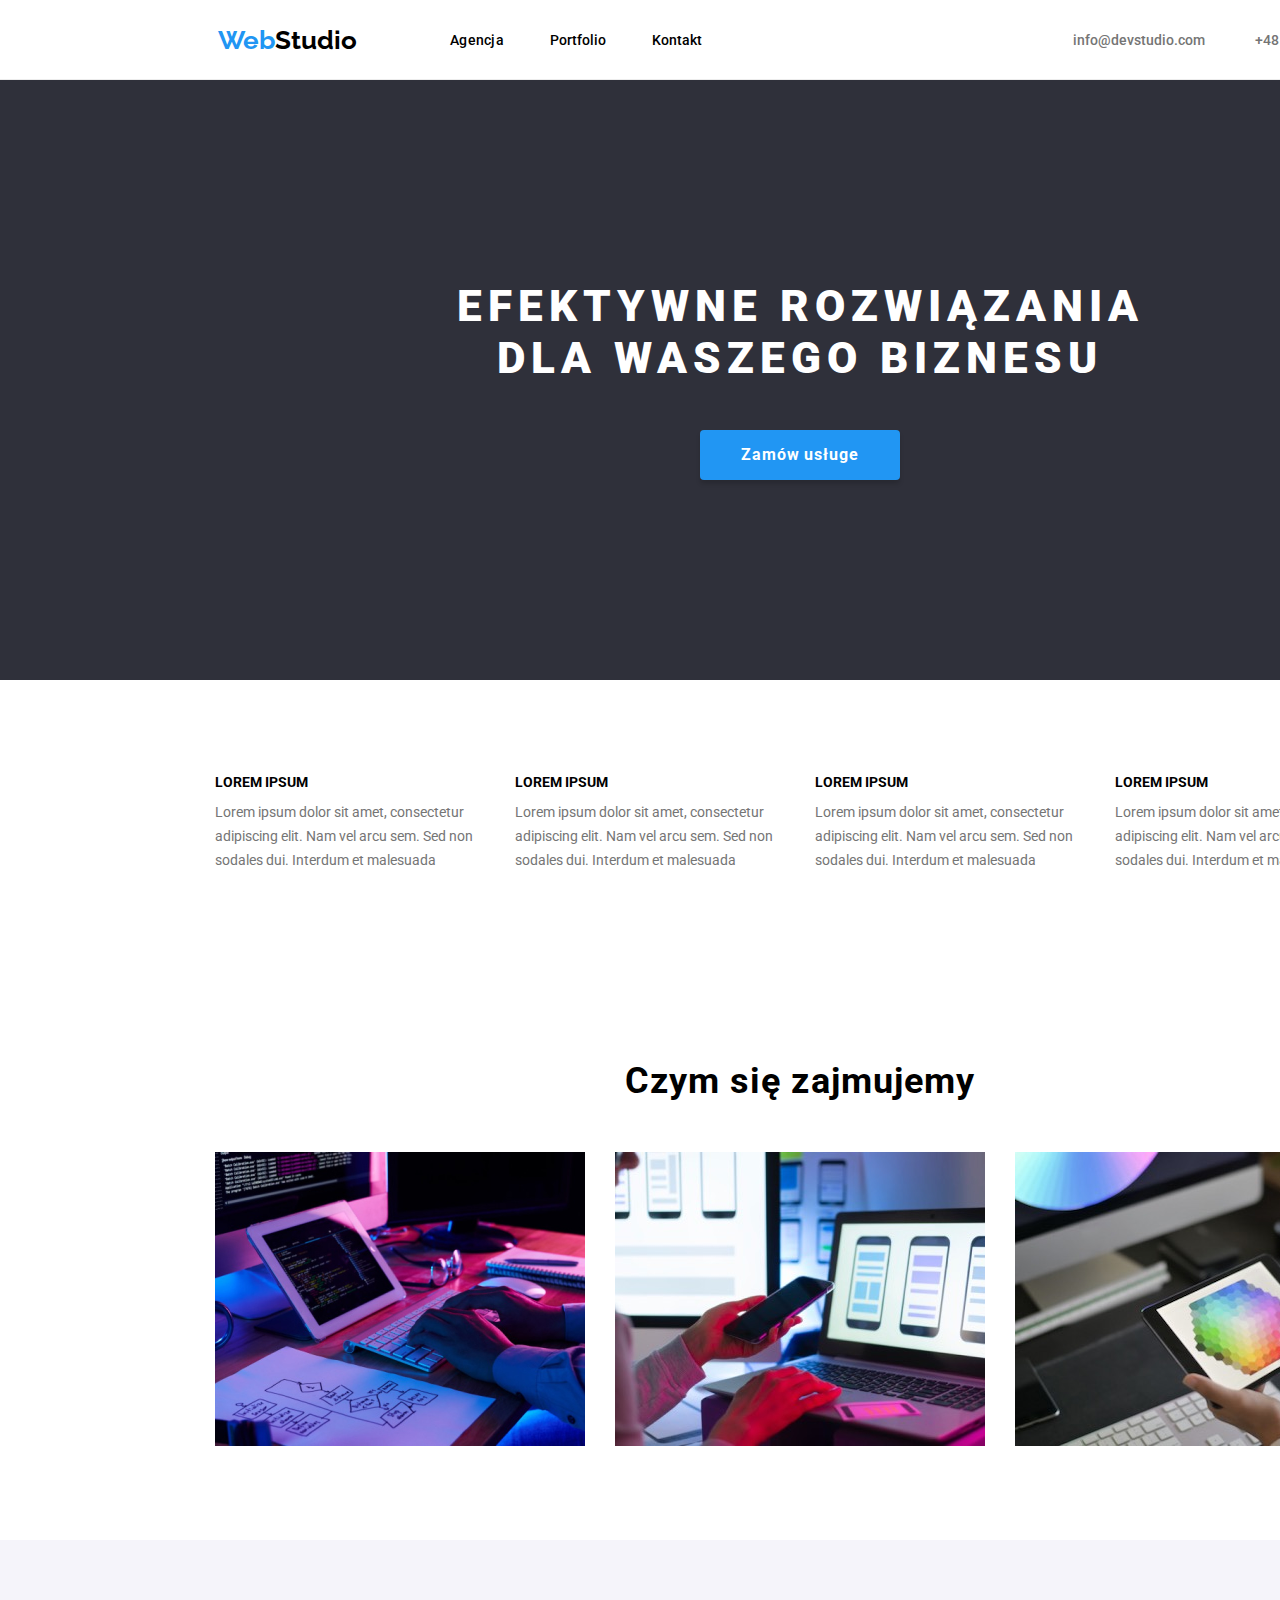
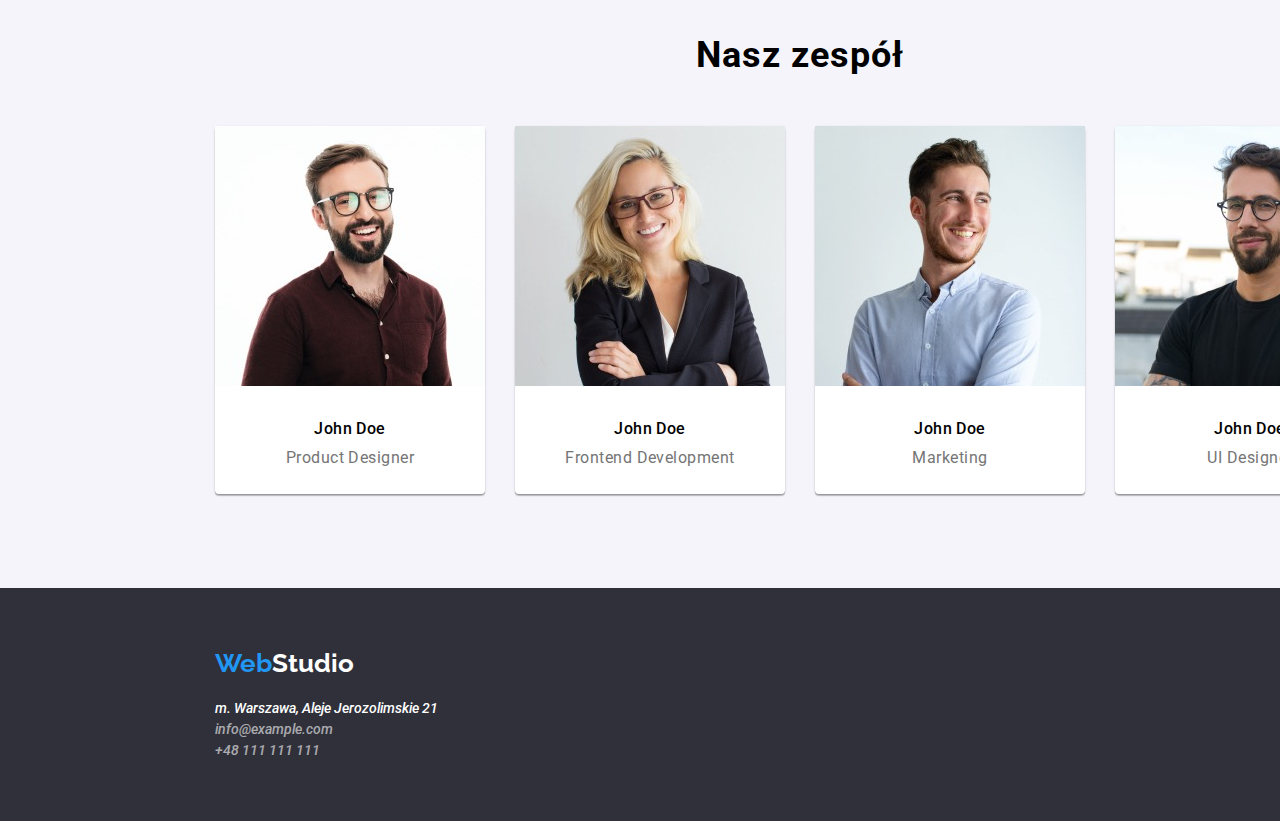
==== index.html @ e1fb3a18 "commit" ====
<!DOCTYPE html>
<html lang="en">
  <head>
    <meta charset="UTF-8" />
    <meta http-equiv="X-UA-Compatible" content="IE=edge" />
    <meta name="viewport" content="width=device-width, initial-scale=1.0" />
    <link rel="stylesheet" href="style/style.css" />
    <link rel="preconnect" href="https://fonts.googleapis.com" />
    <link rel="preconnect" href="https://fonts.gstatic.com" crossorigin />
    <link
      href="https://fonts.googleapis.com/css2?family=Raleway:wght@700&family=Roboto:wght@400;500;700;900&display=swap"
      rel="stylesheet"
    />
    <title>Studio</title>
  </head>
  <body>
    <header>
      <div class="first_div">
        <a class="nav" href="./index.html"
          ><span class="first_color">Web</span>Studio</a
        >
        <nav class="navi_header">
          <ul class="list_header">
            <li class="item"><a class="agency" href="./Agencja">Agencja</a></li>
            <li class="item">
              <a class="portfolio" href="./portfolio.html">Portfolio</a>
            </li>
            <li class="item">
              <a class="contact" href="./Kontakt">Kontakt</a>
            </li>
          </ul>
        </nav>
        <ul class="list">
          <li class="item">
            <a class="mail_head" href="mailto:info@devstudio.com">
              info@devstudio.com</a
            >
          </li>
          <li class="item">
            <a class="tel_head" href="tel:+48111111111"> +48 111 111 111</a>
          </li>
        </ul>
      </div>

      <div class="secondary_header">
        <h1 class="head_heading">EFEKTYWNE ROZWIĄZANIA DLA WASZEGO BIZNESU</h1>
        <button class="first_button" type="button">
          <span class="order">Zamów usługe</span>
        </button>
      </div>
    </header>
    <main>
      <ul class="lorem_list">
        <li class="lorem1">
          <div class="lorem_box">
            <h4>LOREM IPSUM</h4>

            <p>
              Lorem ipsum dolor sit amet, consectetur adipiscing elit. Nam vel
              arcu sem. Sed non sodales dui. Interdum et malesuada
            </p>
          </div>
        </li>

        <li class="lorem2">
          <div class="lorem_box">
            <h4>LOREM IPSUM</h4>

            <p>
              Lorem ipsum dolor sit amet, consectetur adipiscing elit. Nam vel
              arcu sem. Sed non sodales dui. Interdum et malesuada
            </p>
          </div>
        </li>

        <li class="lorem3">
          <div class="lorem_box">
            <h4>LOREM IPSUM</h4>

            <p>
              Lorem ipsum dolor sit amet, consectetur adipiscing elit. Nam vel
              arcu sem. Sed non sodales dui. Interdum et malesuada
            </p>
          </div>
        </li>
        <li class="lorem4">
          <div class="lorem_box">
            <h4>LOREM IPSUM</h4>

            <p>
              Lorem ipsum dolor sit amet, consectetur adipiscing elit. Nam vel
              arcu sem. Sed non sodales dui. Interdum et malesuada
            </p>
          </div>
        </li>
      </ul>

      <div>
        <h2 class="h2">Czym się zajmujemy</h2>
        <ul class="list_img">
          <li class="img_style1">
            <figure>
              <img
                src="./images/image.jpg"
                alt="desk, keyboard and a man designed by IT page"
                width="370"
                height="294"
              />
            </figure>
          </li>
          <li class="img_style2">
            <figure>
              <img
                src="./images/image-3.jpg"
                alt="man writing application code on the phone"
                width="370"
                height="294"
              />
            </figure>
          </li>
          <li class="img_style3">
            <figure>
              <img
                src="./images/image-2.jpg"
                alt="man holding tablet at the desk"
                width="370"
                height="294"
              />
            </figure>
          </li>
        </ul>
      </div>
      <div class="background_crew">
        <h2 class="h2">Nasz zespół</h2>
        <ul class="list_crew">
          <li>
            <div class="box">
              <figure class="crew_img">
                <img
                  src="./images/image-2-kopia.jpg?raw=true"
                  alt="crew no.1"
                  width="270"
                  height="260"
                />
                <figcaption>
                  <p class="name">John Doe</p>
                  <p class="workplace">Product Designer</p>
                </figcaption>
              </figure>
            </div>
          </li>
          <li>
            <div class="box">
              <figure class="crew_img">
                <img
                  src="./images/image-3-kopia.jpg?raw=true"
                  alt="crew no.2"
                  width="270"
                  height="260"
                />
                <figcaption>
                  <p class="name">John Doe</p>
                  <p class="workplace">Frontend Development</p>
                </figcaption>
              </figure>
            </div>
          </li>
          <li>
            <div class="box">
              <figure class="crew_img">
                <img
                  src="./images/image-4.jpg?raw=true"
                  alt="crew no.3"
                  width="270"
                  height="260"
                />
                <figcaption>
                  <p class="name">John Doe</p>
                  <p class="workplace">Marketing</p>
                </figcaption>
              </figure>
            </div>
          </li>
          <li>
            <div class="box">
              <figure class="crew_img">
                <img
                  src="./images/image-5.jpg?raw=true"
                  alt="crew no. 4"
                  width="270"
                  height="260"
                />
                <figcaption>
                  <p class="name">John Doe</p>
                  <p class="workplace">UI Designer</p>
                </figcaption>
              </figure>
            </div>
          </li>
        </ul>
      </div>
    </main>
    <footer class="footer">
      <a class="second_logo" href="/"
        ><span class="first_color">Web</span>Studio</a
      >
      <address class="adress_footer">
        <p>m. Warszawa, Aleje Jerozolimskie 21</p>
        <a class="mail" href="mailto:info@example.com">info@example.com</a>
        <br />
        <a class="tel_head" href="tel:+48111111111"> +48 111 111 111</a>
      </address>
    </footer>
  </body>
</html>
---- style/style.css ----
* {
  box-sizing: border-box;
  margin: 0;
  padding: 0;
}

body {
  width: 1600px;
  padding: 0;
  margin: 0;
  font-family: "Roboto";
  font-weight: 500;
  font-size: 14px;
  box-sizing: border-box;
}

:root {
  --brand-color: #2196f3;
  --background: #2f303a;
  --background2: #f5f4fa;
  --change-hover: #2196f3;
  --background_buttons: #f5f4fa;
}
/*  start hover/focus section */
.first_div a:hover,
.footer a:hover,
.first_div a:focus,
.footer a:focus {
  color: var(--change-hover);
}

.container {
  width: 1200px;
  justify-content: center;
}

button:hover,
button:focus {
  background-color: var(--change-hover);
  color: white;
  cursor: pointer;
}
/* end hover/focus section */
.list,
.lorem_list,
.list_img,
.list_header,
.list_crew,
.navi_buttons,
.navi_img li,
a {
  list-style: none;
  text-decoration: none;
  color: black;
}
.secondary_header {
  height: 600px;
  width: 1600px;

  top: 80px;
  background-color: var(--background);
}

.nav {
  text-decoration: none;
  font-size: 26px;
  font-weight: 700;
  font-family: "raleway";
  margin-left: 218px;
}

.agency {
  font-size: 14px;
  letter-spacing: 0.02em;
}

.portfolio {
  text-decoration: none;
}

.contact {
  text-decoration: none;
}

.mail_head {
  color: #757575;
  letter-spacing: 2%;
}

.tel_head {
  color: #757575;
  letter-spacing: 2%;
}

.head_heading {
  color: white;
  font-weight: 900;
  font-size: 44px;
  letter-spacing: 6px;
}

.order {
  color: white;
  font-family: "Roboto";
  font-weight: 700;
  font-size: 16px;
  letter-spacing: 6px;
  line-height: 30px;
  letter-spacing: 0.06em;
  text-align: center;
}

.first_color {
  color: var(--brand-color);
}

.background_crew {
  background-color: var(--background2);
  width: 1600px;
  height: 648px;
}

.crew_img {
  background-color: white;
  border-radius: 4px;
  box-shadow: 0px 2px 1px 0px rgba(0, 0, 0, 0.2),
    0px 1px 1px 0px rgba(0, 0, 0, 0.14), 0px 1px 3px 0px rgba(0, 0, 0, 0.12);
  width: 270px;
  height: 368px;
}

.crew_img figcaption {
  margin-top: 30px;
  margin-bottom: 30px;
  /* border: 1px dotted red; */
}

.h2 {
  font-family: "Roboto";
  font-size: 36px;
  font-weight: 700;
  line-height: 42px;
  letter-spacing: 0.03em;
  justify-content: center;
  text-align: center;
  padding: 94px 0 50px 0;
}

/* FOOTER LINE */
.footer {
  background-color: var(--background);
  padding: 60px 0 60px 215px;
}

.second_logo {
  color: white;
  text-decoration: none;
  font-size: 26px;
  font-weight: 700;
  font-family: "raleway";
}

.adress_footer > p {
  color: white;
}

.adress_footer > a {
  color: #ffffff99;
}

.adress_footer {
  margin-top: 20px;

  line-height: 1.5;
}

/* END FOOTER LINE */

.navi_buttons {
  display: flex;
  justify-content: center;
}

.button {
  font-size: 16px;
  background-color: var(--background_buttons);
  border-radius: 4px;
  border-style: none;
  font-weight: 500;
  height: 38px;
  text-align: center;
  padding: 6px 22px;
  margin-top: 94px;
  margin-bottom: 50px;
}
.navi_buttons li:nth-child(-2n + 4) {
  margin: 0 8px;
}
.first_button {
  box-shadow: 0px 4px 4px 0px rgba(0, 0, 0, 0.15);
  background: var(--brand-color);
  cursor: pointer;
  border-radius: 4px;
  border-style: none;
  margin-top: 30px;
  width: 200px;
  height: 50px;
}

/* .button2 {
  font-size: 16px;
  background-color: var(--background_buttons);
  border-radius: 4px;
  border-style: none;
  font-weight: 500;
}

.button3 {
  font-size: 16px;
  background-color: var(--background_buttons);
  border-radius: 4px;
  border-style: none;
  font-weight: 500;
}

.button4 {
  font-size: 16px;
  background-color: var(--background_buttons);
  border-radius: 4px;
  border-style: none;
  font-weight: 500;
}

.button5 {
  font-size: 16px;
  background-color: var(--background_buttons);
  border-radius: 4px;
  border-style: none;
  font-weight: 500;
} */

.lorem_list h4 {
  font: size 14px;
  font-weight: 700;
  line-height: 16.41px;
  letter-spacing: 3%;
  margin-bottom: 10px;
}

.lorem_list p {
  font-weight: 400;
  line-height: 24px;
  letter-spacing: 3%;
  text-align: left;
  color: #757575;
}

.lorem_list div {
  margin: 94px 15px;
}
.name {
  font-family: "Roboto";
  font-size: 16px;
  font-weight: 500;
  line-height: 19px;
  letter-spacing: 0.03em;
  text-align: center;
  margin-bottom: 10px;
}

.workplace {
  font-family: "Roboto";
  font-size: 16px;
  font-weight: 400;
  line-height: 19px;
  letter-spacing: 0.03em;
  text-align: center;
  color: #757575;
}

.designation {
  font-family: "Roboto";
  font-size: 18px;
  font-weight: 700;
  line-height: 36px;
  letter-spacing: 0.06em;
  text-align: left;
  font-style: normal;
}

.section {
  font-family: "Roboto";
  font-size: 16px;
  font-weight: 400;
  line-height: 30px;
  letter-spacing: 0.03em;
  text-align: left;
  color: #757575;
  font-style: normal;
}

.portfolio_box {
  width: 370px;
}

/* pozycjonowanie box-nawigacyjny  --> */

.list,
.list_header {
  display: flex;
  list-style: none;
}

/* To jest dobrze */
li .portfolio {
  padding: 0 46px;
}

.first_div {
  display: flex;
  align-items: center;
  border-bottom: 1px solid rgba(236, 236, 236, 1);
}
.navi_header {
  padding-left: 93px;
}

.list,
/* .list_header */
 .agency,
.portfolio,
.contact {
  text-decoration: none;
  color: black;
  background-color: #fff;
}

.list_header {
  /* height: 18px; */
  padding: 0;
  margin: 0;
}

.list {
  align-items: flex-end;
  display: flex;
  /* height: 18px; */
  margin-right: 227px;
  padding: 0;
}
.mail_head {
  padding-right: 50px;
  padding-left: 371px;
}

/* li .item {
  height: 18px;
  margin: 0;
} */

header .first_div {
  height: 80px;
}

.secondary_header {
  display: block;
  text-align: center;
  justify-content: center;
  width: 1600px;
  height: 600px;
  padding-top: 200px;
}

.head_heading {
  height: 120px;
  width: 696px;
  margin: 0 auto;
}
/* :nth-last-child(.list_header) .list_header a {
  margin: 0 30px;
} */

.lorem_box {
  max-width: 270px;
  padding: 0, 15px;
}

.lorem_list {
  display: flex;
  justify-content: center;
}

.list_img {
  display: flex;
  justify-content: center;
  padding: 0;
  margin: 0;
}

.list_img li {
  width: 370px;
  height: 294px;
  justify-content: center;
  margin: 0 15px;
  margin-bottom: 94px;
}

.list_crew {
  display: flex;
  justify-content: center;
}

.box {
  margin: 0 15px;
}

.navi_img {
  display: flex;
  gap: 30px;
  flex-wrap: wrap;
  justify-content: center;
}
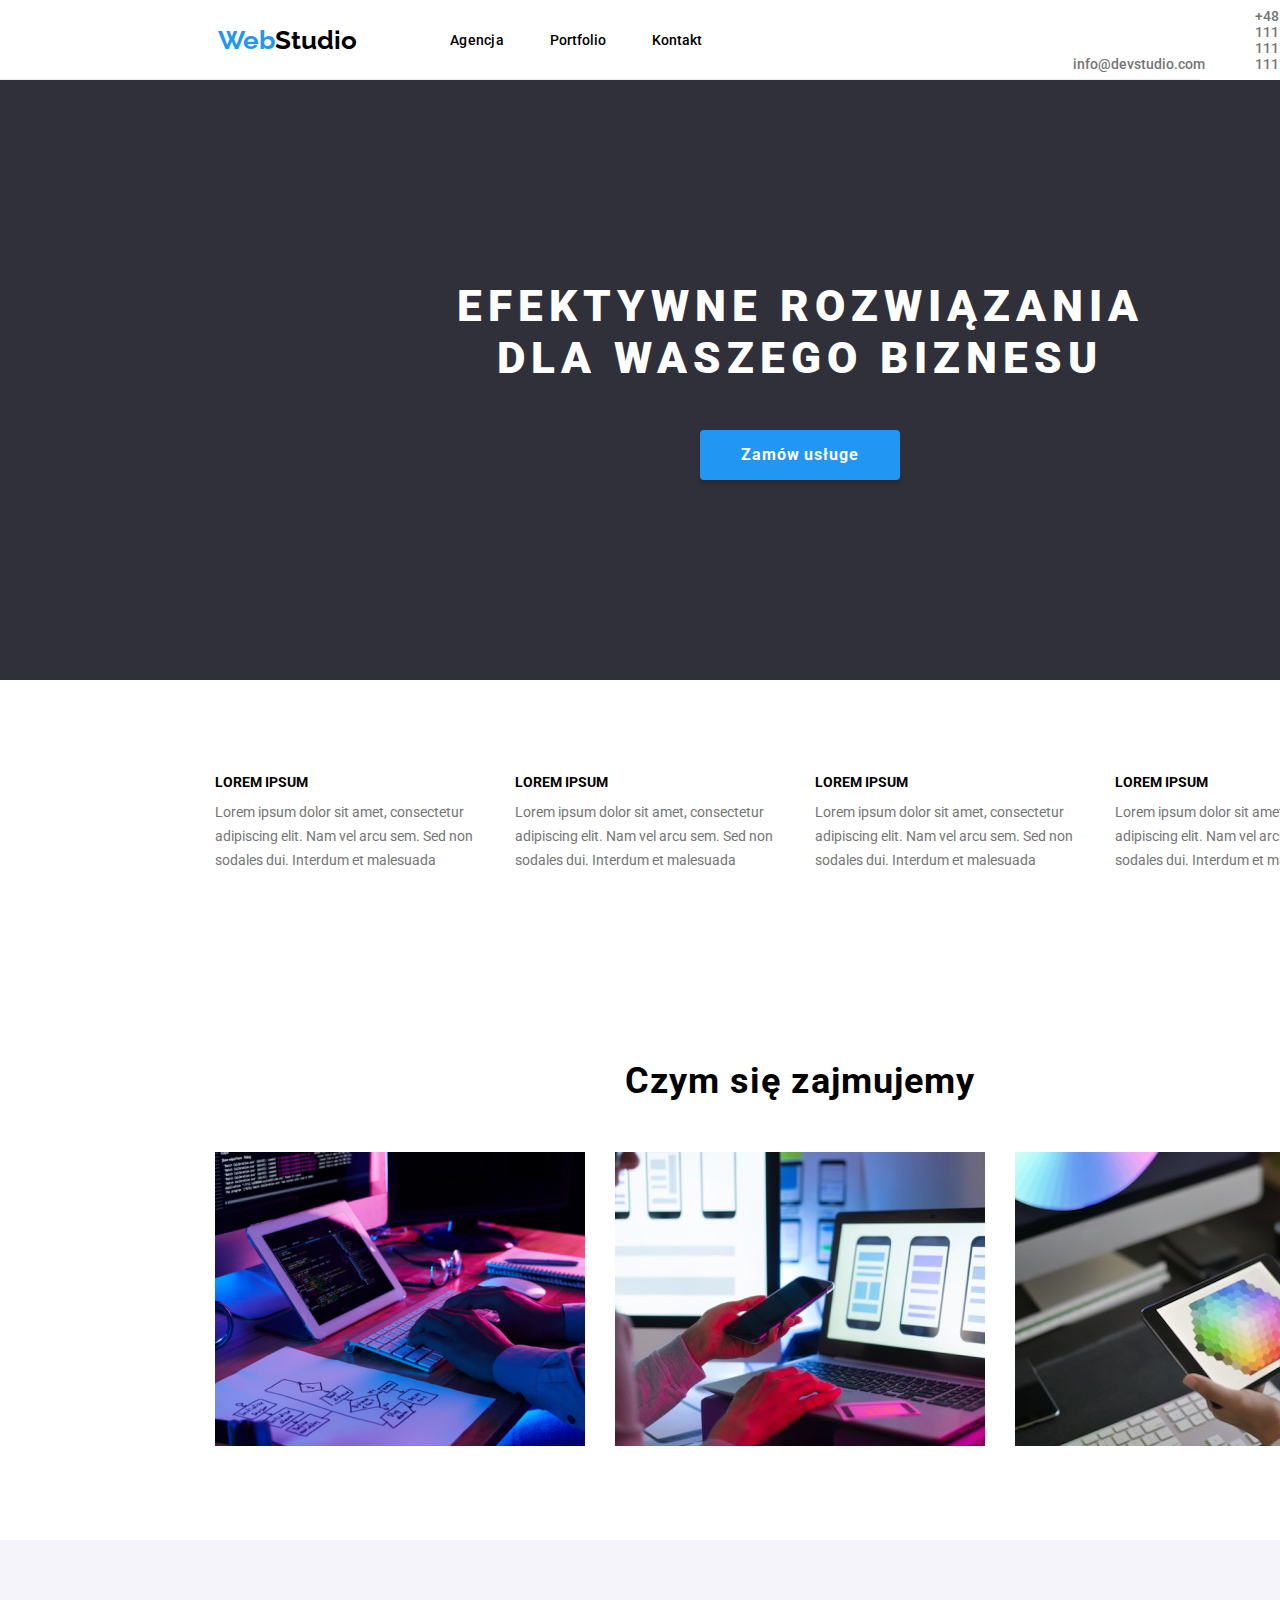
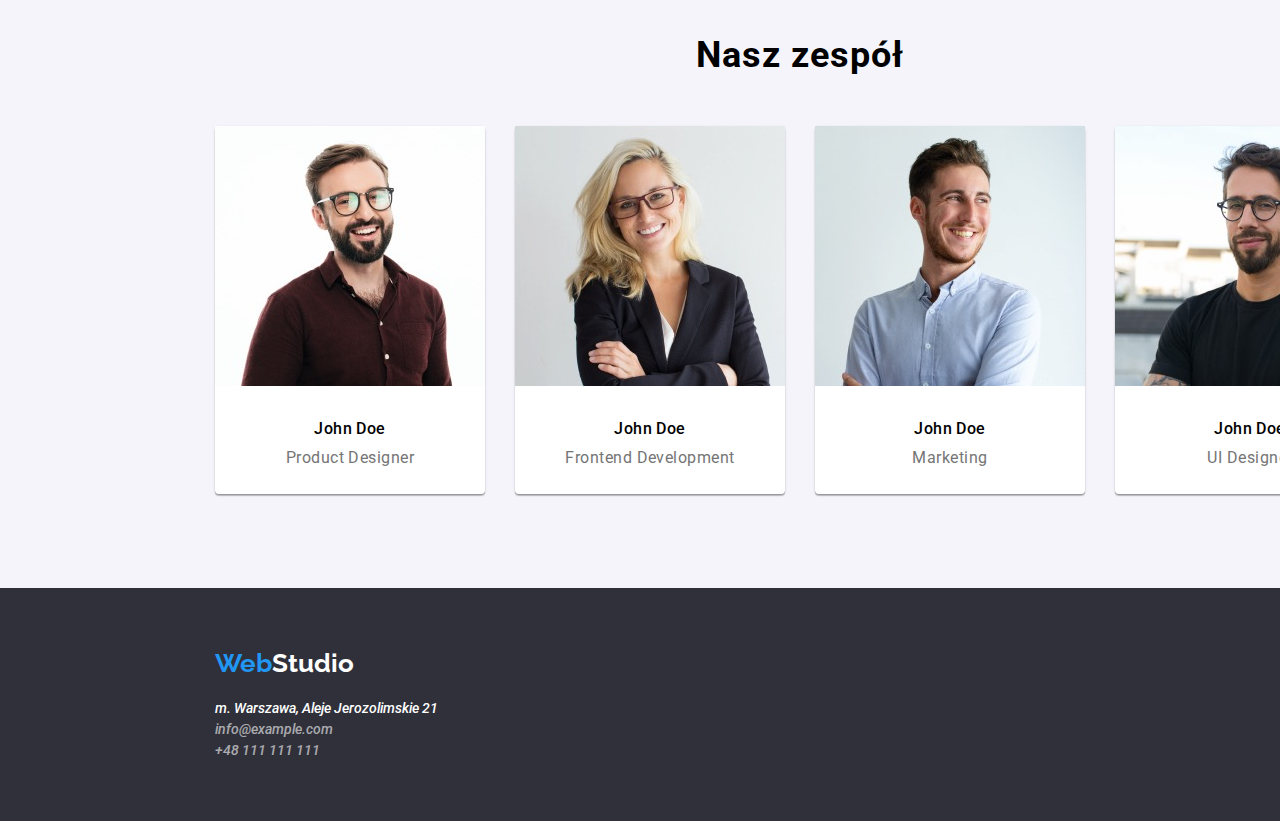
==== commit b874686e: "commit" ====
--- a/index.html
+++ b/index.html
@@ -15,41 +15,44 @@
   </head>
   <body>
     <header>
-      <div class="first_div">
-        <a class="nav" href="./index.html"
-          ><span class="first_color">Web</span>Studio</a
-        >
-        <nav class="navi_header">
-          <ul class="list_header">
-            <li class="item"><a class="agency" href="./Agencja">Agencja</a></li>
+      <div class="container">
+        <div class="first_div">
+          <a class="nav" href="./index.html"
+            ><span class="first_color">Web</span>Studio</a
+          >
+          <nav class="navi_header">
+            <ul class="list_header">
+              <li class="item">
+                <a class="agency" href="./Agencja">Agencja</a>
+              </li>
+              <li class="item">
+                <a class="portfolio" href="./portfolio.html">Portfolio</a>
+              </li>
+              <li class="item">
+                <a class="contact" href="./Kontakt">Kontakt</a>
+              </li>
+            </ul>
+          </nav>
+          <ul class="list">
             <li class="item">
-              <a class="portfolio" href="./portfolio.html">Portfolio</a>
+              <a class="mail_head" href="mailto:info@devstudio.com">
+                info@devstudio.com</a
+              >
             </li>
             <li class="item">
-              <a class="contact" href="./Kontakt">Kontakt</a>
+              <a class="tel_head" href="tel:+48111111111"> +48 111 111 111</a>
             </li>
           </ul>
-        </nav>
-        <ul class="list">
-          <li class="item">
-            <a class="mail_head" href="mailto:info@devstudio.com">
-              info@devstudio.com</a
-            >
-          </li>
-          <li class="item">
-            <a class="tel_head" href="tel:+48111111111"> +48 111 111 111</a>
-          </li>
-        </ul>
-      </div>
-
+        </div>
+      </div>
+    </header>
+    <main>
       <div class="secondary_header">
         <h1 class="head_heading">EFEKTYWNE ROZWIĄZANIA DLA WASZEGO BIZNESU</h1>
         <button class="first_button" type="button">
           <span class="order">Zamów usługe</span>
         </button>
       </div>
-    </header>
-    <main>
       <ul class="lorem_list">
         <li class="lorem1">
           <div class="lorem_box">
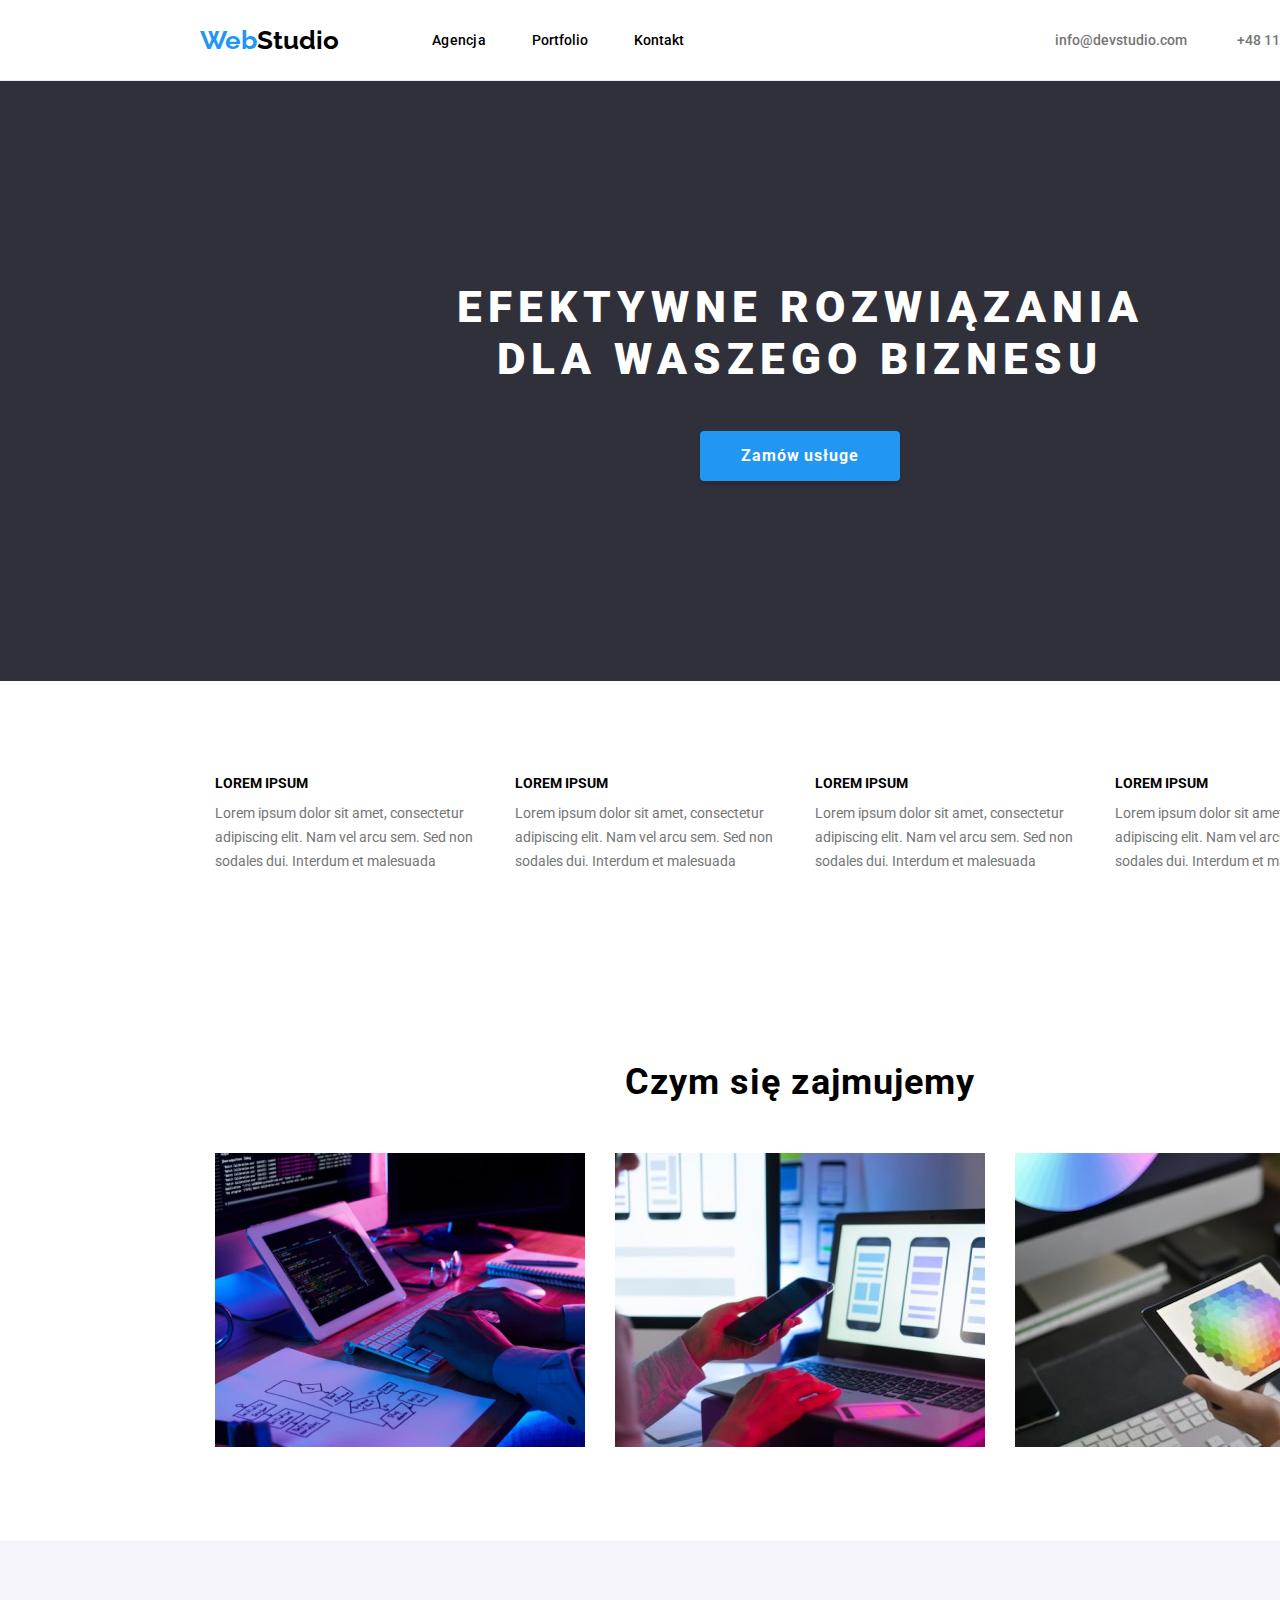
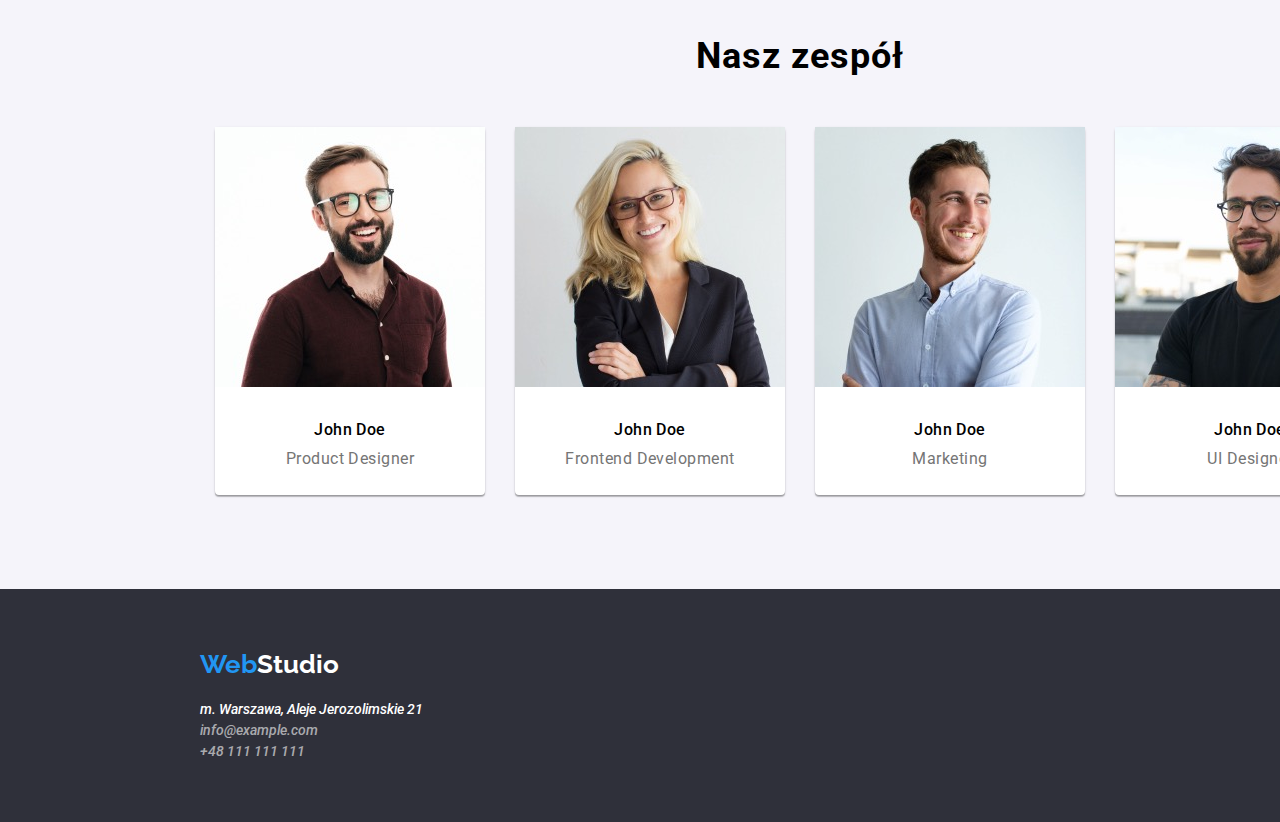
==== commit 1aaa1a46: "change" ====
--- a/index.html
+++ b/index.html
@@ -14,7 +14,7 @@
     <title>Studio</title>
   </head>
   <body>
-    <header>
+    <header class="header_box">
       <div class="container">
         <div class="first_div">
           <a class="nav" href="./index.html"
@@ -35,8 +35,8 @@
           </nav>
           <ul class="list">
             <li class="item">
-              <a class="mail_head" href="mailto:info@devstudio.com">
-                info@devstudio.com</a
+              <a class="mail_head" href="mailto:info@devstudio.com"
+                >info@devstudio.com</a
               >
             </li>
             <li class="item">
@@ -47,172 +47,187 @@
       </div>
     </header>
     <main>
-      <div class="secondary_header">
-        <h1 class="head_heading">EFEKTYWNE ROZWIĄZANIA DLA WASZEGO BIZNESU</h1>
-        <button class="first_button" type="button">
-          <span class="order">Zamów usługe</span>
-        </button>
-      </div>
-      <ul class="lorem_list">
-        <li class="lorem1">
-          <div class="lorem_box">
-            <h4>LOREM IPSUM</h4>
-
-            <p>
-              Lorem ipsum dolor sit amet, consectetur adipiscing elit. Nam vel
-              arcu sem. Sed non sodales dui. Interdum et malesuada
-            </p>
+      <section class="section_main">
+        <div class="container">
+          <div class="secondary_header">
+            <h1 class="head_heading">
+              EFEKTYWNE ROZWIĄZANIA DLA WASZEGO BIZNESU
+            </h1>
+            <button class="first_button" type="button">
+              <span class="order">Zamów usługe</span>
+            </button>
           </div>
-        </li>
-
-        <li class="lorem2">
-          <div class="lorem_box">
-            <h4>LOREM IPSUM</h4>
-
-            <p>
-              Lorem ipsum dolor sit amet, consectetur adipiscing elit. Nam vel
-              arcu sem. Sed non sodales dui. Interdum et malesuada
-            </p>
-          </div>
-        </li>
-
-        <li class="lorem3">
-          <div class="lorem_box">
-            <h4>LOREM IPSUM</h4>
-
-            <p>
-              Lorem ipsum dolor sit amet, consectetur adipiscing elit. Nam vel
-              arcu sem. Sed non sodales dui. Interdum et malesuada
-            </p>
-          </div>
-        </li>
-        <li class="lorem4">
-          <div class="lorem_box">
-            <h4>LOREM IPSUM</h4>
-
-            <p>
-              Lorem ipsum dolor sit amet, consectetur adipiscing elit. Nam vel
-              arcu sem. Sed non sodales dui. Interdum et malesuada
-            </p>
-          </div>
-        </li>
-      </ul>
-
-      <div>
-        <h2 class="h2">Czym się zajmujemy</h2>
-        <ul class="list_img">
-          <li class="img_style1">
-            <figure>
-              <img
-                src="./images/image.jpg"
-                alt="desk, keyboard and a man designed by IT page"
-                width="370"
-                height="294"
-              />
-            </figure>
-          </li>
-          <li class="img_style2">
-            <figure>
-              <img
-                src="./images/image-3.jpg"
-                alt="man writing application code on the phone"
-                width="370"
-                height="294"
-              />
-            </figure>
-          </li>
-          <li class="img_style3">
-            <figure>
-              <img
-                src="./images/image-2.jpg"
-                alt="man holding tablet at the desk"
-                width="370"
-                height="294"
-              />
-            </figure>
-          </li>
-        </ul>
-      </div>
-      <div class="background_crew">
-        <h2 class="h2">Nasz zespół</h2>
-        <ul class="list_crew">
-          <li>
-            <div class="box">
-              <figure class="crew_img">
+        </div>
+      </section>
+      <section>
+        <div class="container">
+          <ul class="lorem_list">
+            <li class="lorem1">
+              <div class="lorem_box">
+                <h4>LOREM IPSUM</h4>
+
+                <p>
+                  Lorem ipsum dolor sit amet, consectetur adipiscing elit. Nam
+                  vel arcu sem. Sed non sodales dui. Interdum et malesuada
+                </p>
+              </div>
+            </li>
+
+            <li class="lorem2">
+              <div class="lorem_box">
+                <h4>LOREM IPSUM</h4>
+
+                <p>
+                  Lorem ipsum dolor sit amet, consectetur adipiscing elit. Nam
+                  vel arcu sem. Sed non sodales dui. Interdum et malesuada
+                </p>
+              </div>
+            </li>
+
+            <li class="lorem3">
+              <div class="lorem_box">
+                <h4>LOREM IPSUM</h4>
+
+                <p>
+                  Lorem ipsum dolor sit amet, consectetur adipiscing elit. Nam
+                  vel arcu sem. Sed non sodales dui. Interdum et malesuada
+                </p>
+              </div>
+            </li>
+            <li class="lorem4">
+              <div class="lorem_box">
+                <h4>LOREM IPSUM</h4>
+
+                <p>
+                  Lorem ipsum dolor sit amet, consectetur adipiscing elit. Nam
+                  vel arcu sem. Sed non sodales dui. Interdum et malesuada
+                </p>
+              </div>
+            </li>
+          </ul>
+        </div>
+      </section>
+      <section>
+        <div class="container"></div>
+          <h2 class="h2">Czym się zajmujemy</h2>
+          <ul class="list_img">
+            <li class="img_style1">
+              <figure>
                 <img
-                  src="./images/image-2-kopia.jpg?raw=true"
-                  alt="crew no.1"
-                  width="270"
-                  height="260"
+                  src="./images/image.jpg"
+                  alt="desk, keyboard and a man designed by IT page"
+                  width="370"
+                  height="294"
                 />
-                <figcaption>
-                  <p class="name">John Doe</p>
-                  <p class="workplace">Product Designer</p>
-                </figcaption>
               </figure>
-            </div>
-          </li>
-          <li>
-            <div class="box">
-              <figure class="crew_img">
+            </li>
+            <li class="img_style2">
+              <figure>
                 <img
-                  src="./images/image-3-kopia.jpg?raw=true"
-                  alt="crew no.2"
-                  width="270"
-                  height="260"
+                  src="./images/image-3.jpg"
+                  alt="man writing application code on the phone"
+                  width="370"
+                  height="294"
                 />
-                <figcaption>
-                  <p class="name">John Doe</p>
-                  <p class="workplace">Frontend Development</p>
-                </figcaption>
               </figure>
-            </div>
-          </li>
-          <li>
-            <div class="box">
-              <figure class="crew_img">
+            </li>
+            <li class="img_style3">
+              <figure>
                 <img
-                  src="./images/image-4.jpg?raw=true"
-                  alt="crew no.3"
-                  width="270"
-                  height="260"
+                  src="./images/image-2.jpg"
+                  alt="man holding tablet at the desk"
+                  width="370"
+                  height="294"
                 />
-                <figcaption>
-                  <p class="name">John Doe</p>
-                  <p class="workplace">Marketing</p>
-                </figcaption>
               </figure>
-            </div>
-          </li>
-          <li>
-            <div class="box">
-              <figure class="crew_img">
-                <img
-                  src="./images/image-5.jpg?raw=true"
-                  alt="crew no. 4"
-                  width="270"
-                  height="260"
-                />
-                <figcaption>
-                  <p class="name">John Doe</p>
-                  <p class="workplace">UI Designer</p>
-                </figcaption>
-              </figure>
-            </div>
-          </li>
-        </ul>
-      </div>
+            </li>
+          </ul>
+        </div>
+      </section>
+      <section class="background_crew">
+        <div class="container">
+          <h2 class="h2">Nasz zespół</h2>
+          <ul class="list_crew">
+            <li>
+              <div class="box">
+                <figure class="crew_img">
+                  <img
+                    src="./images/image-2-kopia.jpg?raw=true"
+                    alt="crew no.1"
+                    width="270"
+                    height="260"
+                  />
+                  <figcaption>
+                    <p class="name">John Doe</p>
+                    <p class="workplace">Product Designer</p>
+                  </figcaption>
+                </figure>
+              </div>
+            </li>
+            <li>
+              <div class="box">
+                <figure class="crew_img">
+                  <img
+                    src="./images/image-3-kopia.jpg?raw=true"
+                    alt="crew no.2"
+                    width="270"
+                    height="260"
+                  />
+                  <figcaption>
+                    <p class="name">John Doe</p>
+                    <p class="workplace">Frontend Development</p>
+                  </figcaption>
+                </figure>
+              </div>
+            </li>
+            <li>
+              <div class="box">
+                <figure class="crew_img">
+                  <img
+                    src="./images/image-4.jpg?raw=true"
+                    alt="crew no.3"
+                    width="270"
+                    height="260"
+                  />
+                  <figcaption>
+                    <p class="name">John Doe</p>
+                    <p class="workplace">Marketing</p>
+                  </figcaption>
+                </figure>
+              </div>
+            </li>
+            <li>
+              <div class="box">
+                <figure class="crew_img">
+                  <img
+                    src="./images/image-5.jpg?raw=true"
+                    alt="crew no. 4"
+                    width="270"
+                    height="260"
+                  />
+                  <figcaption>
+                    <p class="name">John Doe</p>
+                    <p class="workplace">UI Designer</p>
+                  </figcaption>
+                </figure>
+              </div>
+            </li>
+          </ul>
+        </div>
+      </section>
     </main>
     <footer class="footer">
-      <a class="second_logo" href="/"
-        ><span class="first_color">Web</span>Studio</a
-      >
-      <address class="adress_footer">
-        <p>m. Warszawa, Aleje Jerozolimskie 21</p>
-        <a class="mail" href="mailto:info@example.com">info@example.com</a>
-        <br />
-        <a class="tel_head" href="tel:+48111111111"> +48 111 111 111</a>
-      </address>
+      <div class="container">
+        <a class="second_logo" href="/"
+          ><span class="first_color">Web</span>Studio</a
+        >
+        <address class="adress_footer">
+          <p>m. Warszawa, Aleje Jerozolimskie 21</p>
+          <a class="mail" href="mailto:info@example.com">info@example.com</a>
+          <br />
+          <a class="tel_head" href="tel:+48111111111"> +48 111 111 111</a>
+        </address>
+      </div>
     </footer>
   </body>
 </html>
--- a/style/style.css
+++ b/style/style.css
@@ -31,7 +31,8 @@
 
 .container {
   width: 1200px;
-  justify-content: center;
+  /* justify-content: center; */
+  margin: 0 auto;
 }
 
 button:hover,
@@ -55,18 +56,18 @@
 }
 .secondary_header {
   height: 600px;
-  width: 1600px;
+  /* width: 1600px; */
 
   top: 80px;
+}
+.section_main {
   background-color: var(--background);
 }
-
 .nav {
   text-decoration: none;
   font-size: 26px;
   font-weight: 700;
   font-family: "raleway";
-  margin-left: 218px;
 }
 
 .agency {
@@ -85,6 +86,8 @@
 .mail_head {
   color: #757575;
   letter-spacing: 2%;
+  padding-left: 371px;
+  padding-right: 50px;
 }
 
 .tel_head {
@@ -149,7 +152,7 @@
 /* FOOTER LINE */
 .footer {
   background-color: var(--background);
-  padding: 60px 0 60px 215px;
+  padding: 60px 0;
 }
 
 .second_logo {
@@ -301,6 +304,11 @@
 
 .portfolio_box {
   width: 370px;
+  border: 1px solid rgba(238, 238, 238, 1);
+}
+
+.caption {
+  padding: 20px 23px;
 }
 
 /* pozycjonowanie box-nawigacyjny  --> */
@@ -319,6 +327,9 @@
 .first_div {
   display: flex;
   align-items: center;
+}
+
+.header_box {
   border-bottom: 1px solid rgba(236, 236, 236, 1);
 }
 .navi_header {
@@ -342,16 +353,13 @@
 }
 
 .list {
-  align-items: flex-end;
+  justify-content: flex-end;
   display: flex;
   /* height: 18px; */
-  margin-right: 227px;
+  /* margin-right: 227px; */
   padding: 0;
 }
-.mail_head {
-  padding-right: 50px;
-  padding-left: 371px;
-}
+/* .mail_head {
 
 /* li .item {
   height: 18px;
@@ -366,8 +374,8 @@
   display: block;
   text-align: center;
   justify-content: center;
-  width: 1600px;
-  height: 600px;
+  /* width: 1600px; */
+  /* height: 600px; */
   padding-top: 200px;
 }
 
@@ -418,5 +426,5 @@
   display: flex;
   gap: 30px;
   flex-wrap: wrap;
-  justify-content: center;
-}
+  margin-bottom: 94px;
+}
